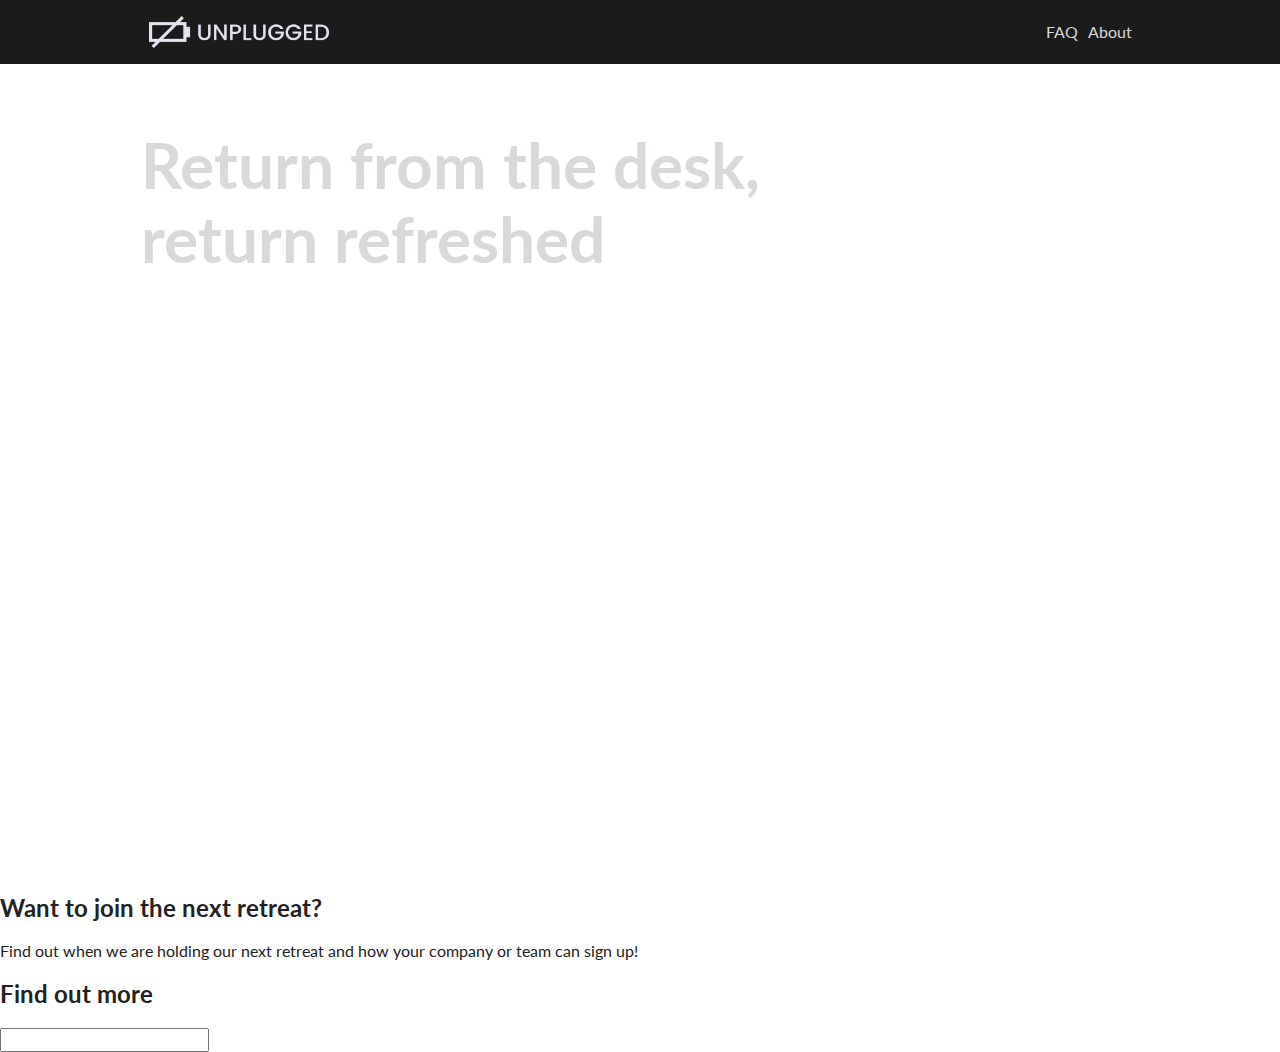
==== homepage/index.html @ 7e69e434 "updates" ====
<!DOCTYPE html>
<html class="no-js" lang="">
  <head>
    <meta charset="utf-8" />
    <title></title>
    <meta name="description" content="" />
    <meta name="viewport" content="width=device-width, initial-scale=1" />

    <meta property="og:title" content="" />
    <meta property="og:type" content="" />
    <meta property="og:url" content="" />
    <meta property="og:image" content="" />
    <link rel="preconnect" href="https://fonts.googleapis.com" />
    <link rel="preconnect" href="https://fonts.gstatic.com" crossorigin />
    <link
      href="https://fonts.googleapis.com/css2?family=Lato:wght@400;700&display=swap"
      rel="stylesheet"
    />
    <link rel="manifest" href="site.webmanifest" />
    <link rel="apple-touch-icon" href="icon.png" />
    <!-- Place favicon.ico in the root directory -->

    <link rel="stylesheet" href="/css/main.css" />
    <link rel="stylesheet" href="/css/normalize.css" />

    <meta name="theme-color" content="#fafafa" />
  </head>

  <body>
    <header>
      <nav>
        <p><img src="/Assets/unpluggedlogo.png" alt="unpluggedlogo" /></p>
        <ul>
          <li><a href="">FAQ</a></li>
          <li><a href="">About</a></li>
        </ul>
      </nav>
    </header>
    <section class="hero-image">
      <h1>Return from the desk, return refreshed</h1>
    </section>
    <main>
      <section>
        <div>
          <h2>Want to join the next retreat?</h2>
          <p>
            Find out when we are holding our next retreat and how your company
            or team can sign up!
          </p>
        </div>
        <div>
          <h2>Find out more</h2>
          <input type="text" />
          <a href=""></a>
        </div>
      </section>
    </main>
    <!-- Add your site or application content here -->
    <script src="js/vendor/modernizr-3.11.2.min.js"></script>
    <script src="js/plugins.js"></script>
    <script src="js/main.js"></script>

    <!-- Google Analytics: change UA-XXXXX-Y to be your site's ID. -->
    <script>
      window.ga = function () {
        ga.q.push(arguments);
      };
      ga.q = [];
      ga.l = +new Date();
      ga("create", "UA-XXXXX-Y", "auto");
      ga("set", "anonymizeIp", true);
      ga("set", "transport", "beacon");
      ga("send", "pageview");
    </script>
    <script src="https://www.google-analytics.com/analytics.js" async></script>
  </body>
</html>
---- css/main.css ----
/*! HTML5 Boilerplate v8.0.0 | MIT License | https://html5boilerplate.com/ */

/* main.css 2.1.0 | MIT License | https://github.com/h5bp/main.css#readme */
/*
 * What follows is the result of much research on cross-browser styling.
 * Credit left inline and big thanks to Nicolas Gallagher, Jonathan Neal,
 * Kroc Camen, and the H5BP dev community and team.
 */

/* ==========================================================================
   Base styles: opinionated defaults
   ========================================================================== */

html {
  color: #222;
  font-size: 1em;
  line-height: 1.4;
}

/*
 * Remove text-shadow in selection highlight:
 * https://twitter.com/miketaylr/status/12228805301
 *
 * Vendor-prefixed and regular ::selection selectors cannot be combined:
 * https://stackoverflow.com/a/16982510/7133471
 *
 * Customize the background color to match your design.
 */

::-moz-selection {
  background: #b3d4fc;
  text-shadow: none;
}

::selection {
  background: #b3d4fc;
  text-shadow: none;
}

/*
 * A better looking default horizontal rule
 */

hr {
  display: block;
  height: 1px;
  border: 0;
  border-top: 1px solid #ccc;
  margin: 1em 0;
  padding: 0;
}

/*
 * Remove the gap between audio, canvas, iframes,
 * images, videos and the bottom of their containers:
 * https://github.com/h5bp/html5-boilerplate/issues/440
 */

audio,
canvas,
iframe,
img,
svg,
video {
  vertical-align: middle;
}

/*
 * Remove default fieldset styles.
 */

fieldset {
  border: 0;
  margin: 0;
  padding: 0;
}

/*
 * Allow only vertical resizing of textareas.
 */

textarea {
  resize: vertical;
}

/* ==========================================================================
   Author's custom styles
   ========================================================================== */

/* ==========================================================================
   Helper classes
   ========================================================================== */

/*
 * Hide visually and from screen readers
 */

.hidden,
[hidden] {
  display: none !important;
}

/*
 * Hide only visually, but have it available for screen readers:
 * https://snook.ca/archives/html_and_css/hiding-content-for-accessibility
 *
 * 1. For long content, line feeds are not interpreted as spaces and small width
 *    causes content to wrap 1 word per line:
 *    https://medium.com/@jessebeach/beware-smushed-off-screen-accessible-text-5952a4c2cbfe
 */

.sr-only {
  border: 0;
  clip: rect(0, 0, 0, 0);
  height: 1px;
  margin: -1px;
  overflow: hidden;
  padding: 0;
  position: absolute;
  white-space: nowrap;
  width: 1px;
  /* 1 */
}

/*
 * Extends the .sr-only class to allow the element
 * to be focusable when navigated to via the keyboard:
 * https://www.drupal.org/node/897638
 */

.sr-only.focusable:active,
.sr-only.focusable:focus {
  clip: auto;
  height: auto;
  margin: 0;
  overflow: visible;
  position: static;
  white-space: inherit;
  width: auto;
}

/*
 * Hide visually and from screen readers, but maintain layout
 */

.invisible {
  visibility: hidden;
}

/*
 * Clearfix: contain floats
 *
 * For modern browsers
 * 1. The space content is one way to avoid an Opera bug when the
 *    `contenteditable` attribute is included anywhere else in the document.
 *    Otherwise it causes space to appear at the top and bottom of elements
 *    that receive the `clearfix` class.
 * 2. The use of `table` rather than `block` is only necessary if using
 *    `:before` to contain the top-margins of child elements.
 */

.clearfix::before,
.clearfix::after {
  content: " ";
  display: table;
}

.clearfix::after {
  clear: both;
}

/* ==========================================================================
   EXAMPLE Media Queries for Responsive Design.
   These examples override the primary ('mobile first') styles.
   Modify as content requires.
   ========================================================================== */

@media only screen and (min-width: 35em) {
  /* Style adjustments for viewports that meet the condition */
}

@media print,
  (-webkit-min-device-pixel-ratio: 1.25),
  (min-resolution: 1.25dppx),
  (min-resolution: 120dpi) {
  /* Style adjustments for high resolution devices */
}

/* ==========================================================================
   Print styles.
   Inlined to avoid the additional HTTP request:
   https://www.phpied.com/delay-loading-your-print-css/
   ========================================================================== */

@media print {
  *,
  *::before,
  *::after {
    background: #fff !important;
    color: #000 !important;
    /* Black prints faster */
    box-shadow: none !important;
    text-shadow: none !important;
  }

  a,
  a:visited {
    text-decoration: underline;
  }

  a[href]::after {
    content: " (" attr(href) ")";
  }

  abbr[title]::after {
    content: " (" attr(title) ")";
  }

  /*
   * Don't show links that are fragment identifiers,
   * or use the `javascript:` pseudo protocol
   */
  a[href^="#"]::after,
  a[href^="javascript:"]::after {
    content: "";
  }

  pre {
    white-space: pre-wrap !important;
  }

  pre,
  blockquote {
    border: 1px solid #999;
    page-break-inside: avoid;
  }

  /*
   * Printing Tables:
   * https://web.archive.org/web/20180815150934/http://css-discuss.incutio.com/wiki/Printing_Tables
   */
  thead {
    display: table-header-group;
  }

  tr,
  img {
    page-break-inside: avoid;
  }

  p,
  h2,
  h3 {
    orphans: 3;
    widows: 3;
  }

  h2,
  h3 {
    page-break-after: avoid;
  }
}

* {
  box-sizing: border-box;
  font-family: "Lato", sans-serif;
}

/**header**/
header {
  background-color: rgb(27, 27, 27);
}

nav {
  display: flex;
  justify-content: space-around;
}

nav p img {
  width: 30%;
}

ul {
  display: flex;
  padding: 0;
  align-items: center;
  gap: 10px;
}

ul li {
  list-style: none;
}

ul li a {
  text-decoration: none;
  color: rgb(218, 216, 216);
}

/**hero image**/
.hero-image {
  min-height: 90vh;
  background-image: url("/Assets/jake-melara-30679-unsplash.jpg");
  color: #fff;
  background-repeat: no-repeat;
  background-size: cover;
  background-position: center;
  display: flex;
  /* align-items: center; */
  color: rgb(218, 216, 216);
  flex-direction: column;
  text-align: left;
}

h1 {
  width: 60%;
  margin: 0;
  padding-left: 11%;
  padding-top: 5%;
}
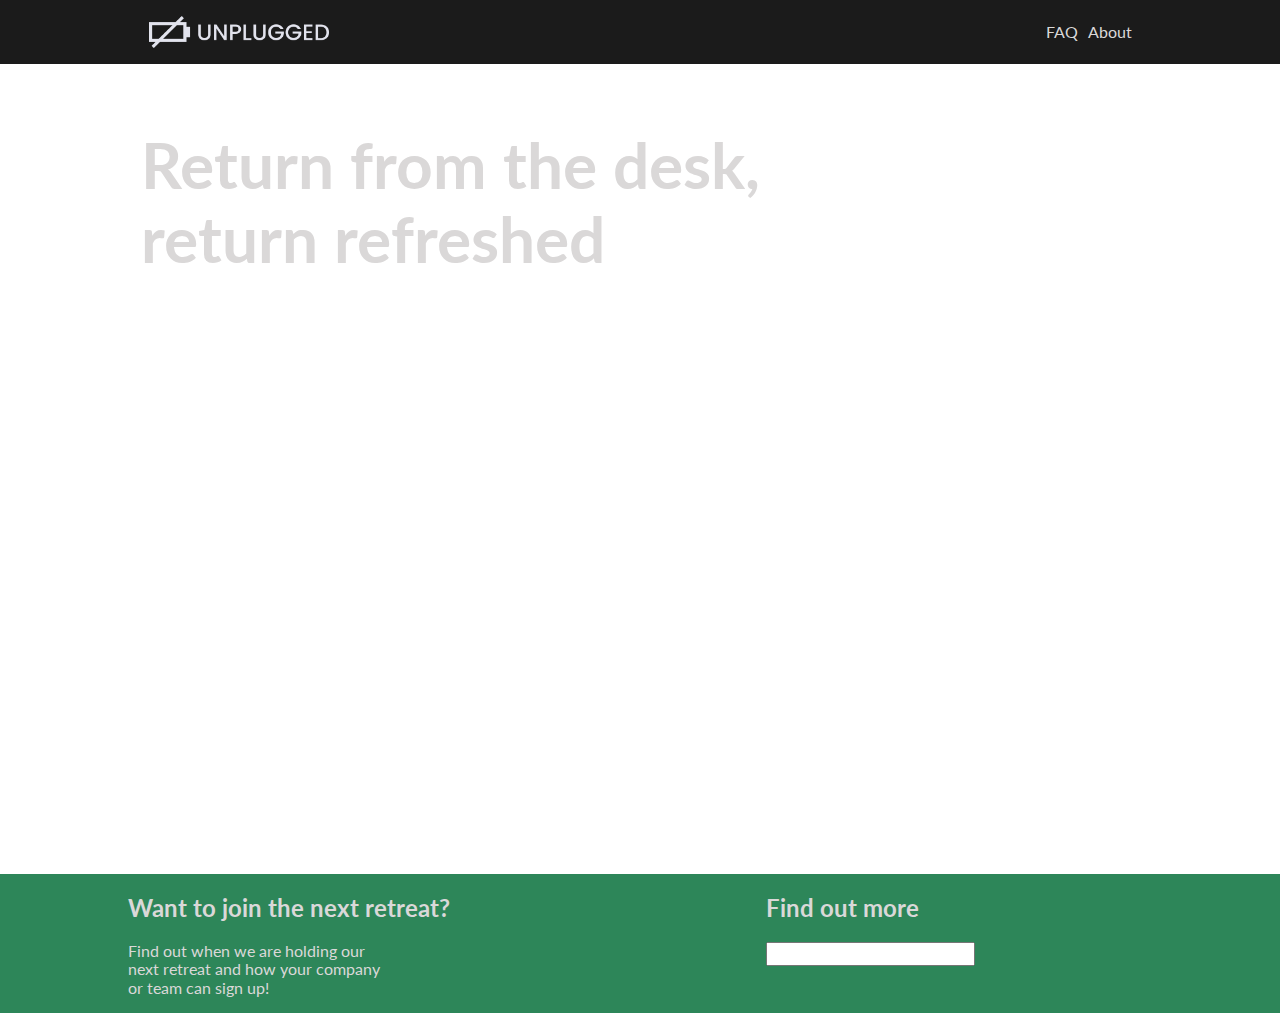
==== commit 14c05055: "changes" ====
--- a/homepage/index.html
+++ b/homepage/index.html
@@ -40,18 +40,20 @@
       <h1>Return from the desk, return refreshed</h1>
     </section>
     <main>
-      <section>
-        <div>
-          <h2>Want to join the next retreat?</h2>
-          <p>
-            Find out when we are holding our next retreat and how your company
-            or team can sign up!
-          </p>
-        </div>
-        <div>
-          <h2>Find out more</h2>
-          <input type="text" />
-          <a href=""></a>
+      <section class="join-retreat">
+        <div class="join-wrapper">
+          <div class="join">
+            <h2>Want to join the next retreat?</h2>
+            <p>
+              Find out when we are holding our next retreat and how your company
+              or team can sign up!
+            </p>
+          </div>
+          <div class="find-out">
+            <h2>Find out more</h2>
+            <input type="text" />
+            <a href=""></a>
+          </div>
         </div>
       </section>
     </main>
--- a/css/main.css
+++ b/css/main.css
@@ -317,3 +317,20 @@
   padding-left: 11%;
   padding-top: 5%;
 }
+
+/**join section**/
+
+.join-retreat {
+  background-color: #2d8659;
+  color: rgb(218, 216, 216);
+}
+
+.join-wrapper {
+  width: 80%;
+  margin: 0 auto;
+  display: flex;
+}
+
+.join p {
+  width: 40%;
+}
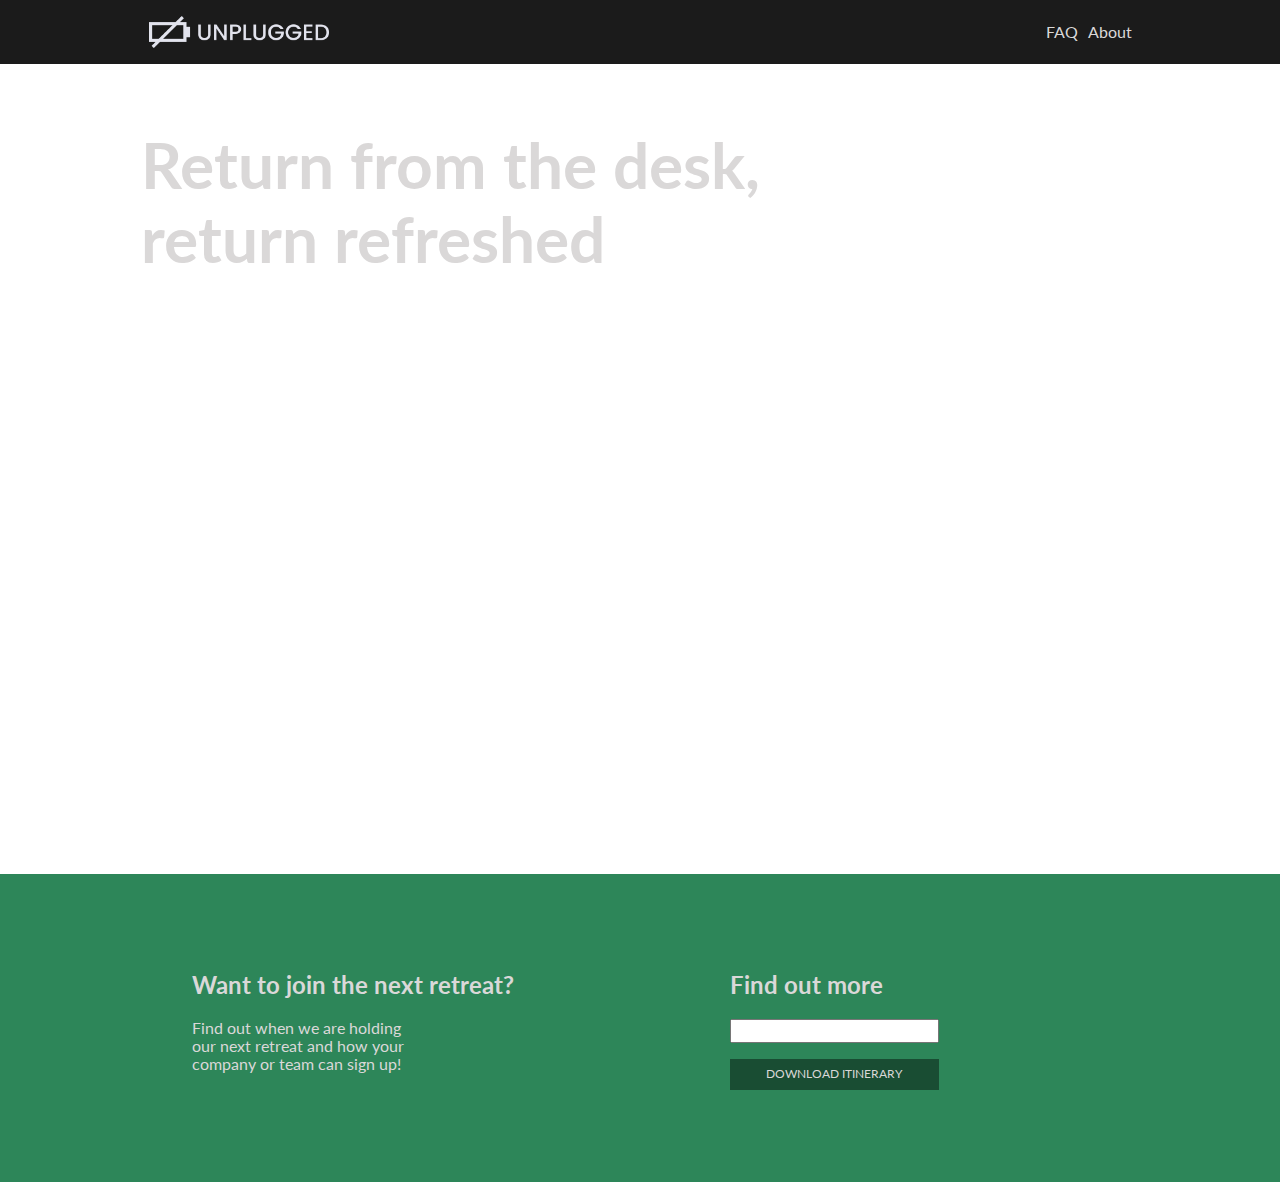
==== commit 4dbd9bc0: "changes" ====
--- a/homepage/index.html
+++ b/homepage/index.html
@@ -52,7 +52,7 @@
           <div class="find-out">
             <h2>Find out more</h2>
             <input type="text" />
-            <a href=""></a>
+            <p><a class="button" href="">Download Itinerary</a></p>
           </div>
         </div>
       </section>
--- a/css/main.css
+++ b/css/main.css
@@ -323,14 +323,33 @@
 .join-retreat {
   background-color: #2d8659;
   color: rgb(218, 216, 216);
+  padding: 6% 0 6% 0;
 }
 
 .join-wrapper {
-  width: 80%;
+  width: 70%;
   margin: 0 auto;
   display: flex;
 }
-
+.join {
+  width: 60%;
+}
 .join p {
   width: 40%;
 }
+
+.button {
+  text-align: center;
+  display: block;
+  width: 100%;
+  text-decoration: none;
+  background-color: #194d33;
+  color: rgb(218, 216, 216);
+  padding: 4%;
+  text-transform: uppercase;
+  font-size: 12px;
+}
+
+.fint-out {
+  width: 50%;
+}
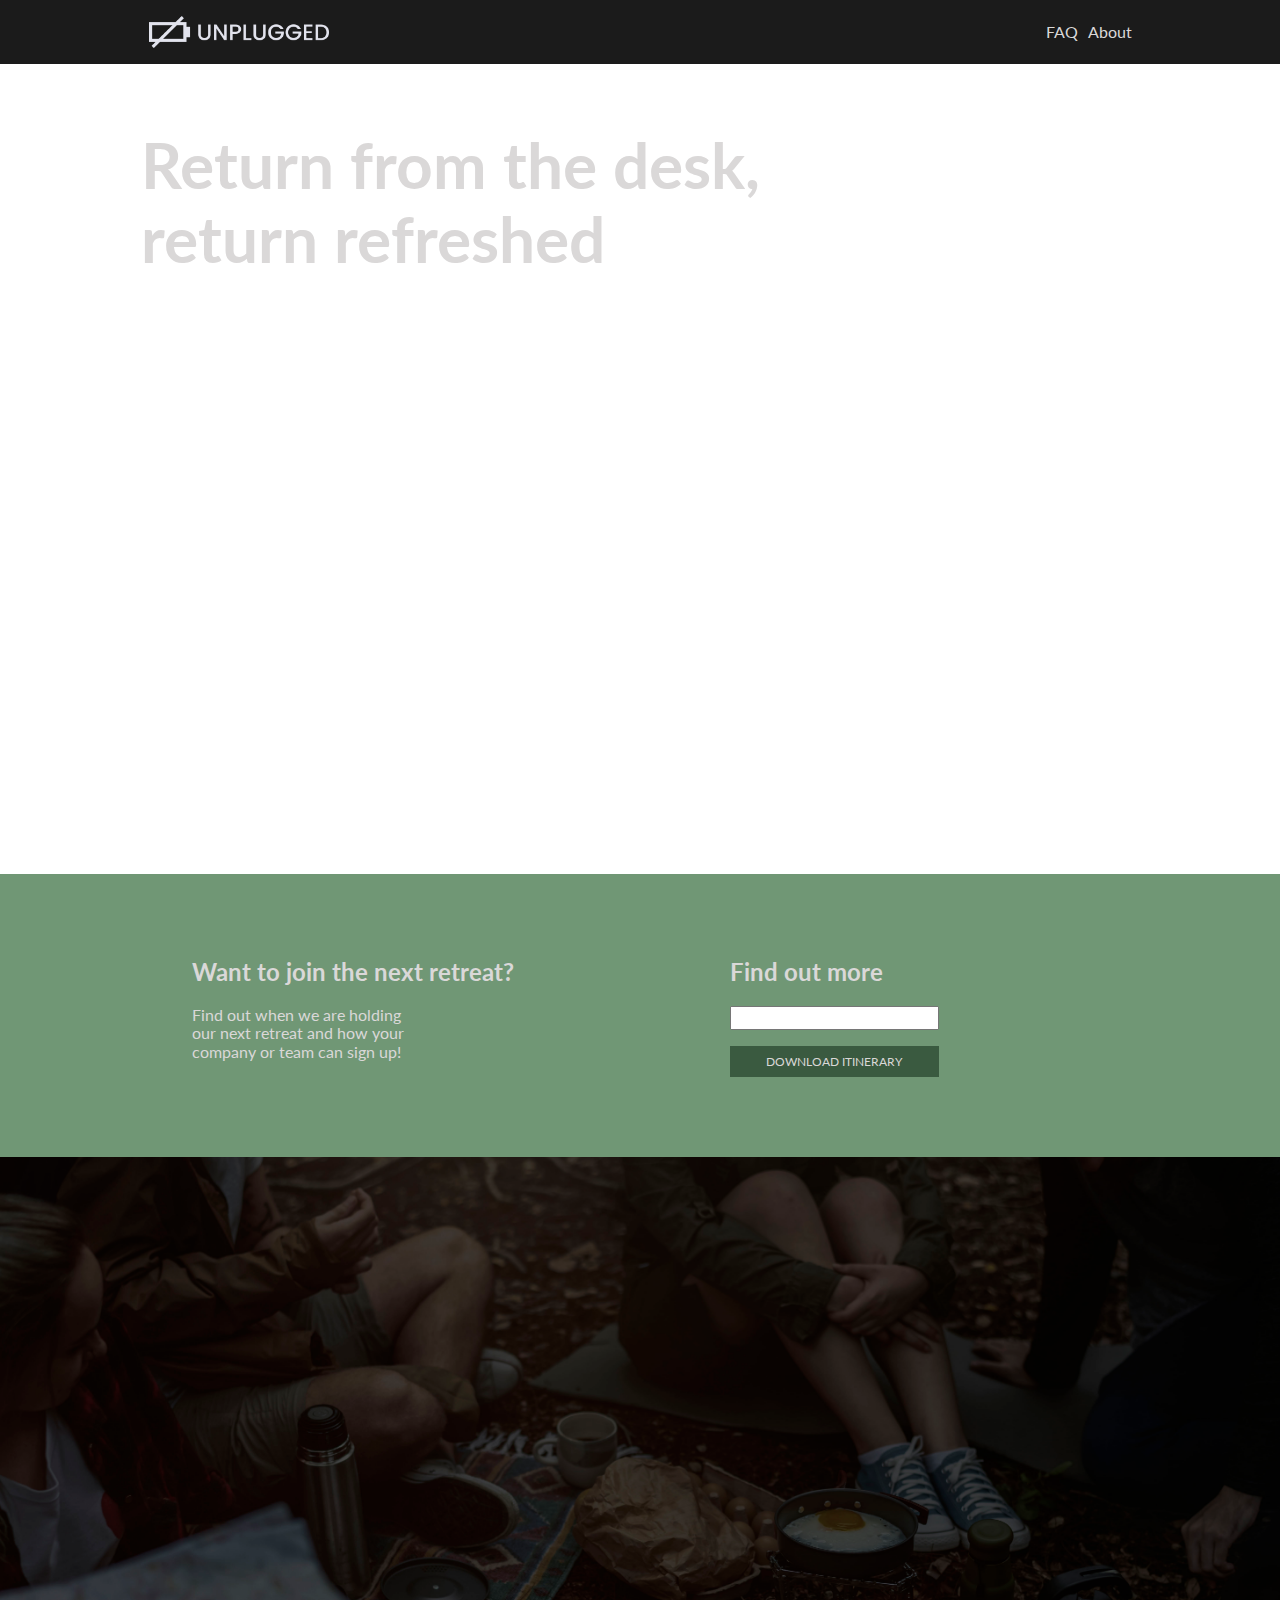
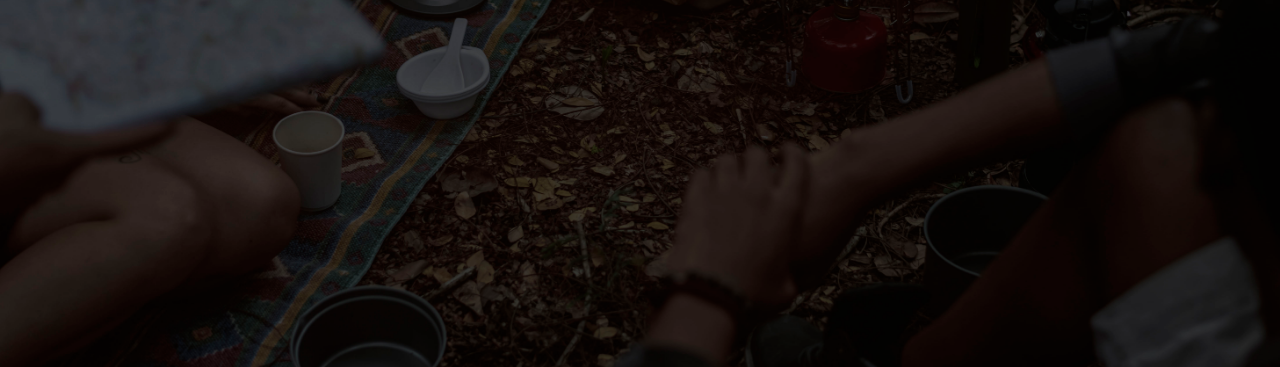
==== commit ee23f55b: "changes" ====
--- a/homepage/index.html
+++ b/homepage/index.html
@@ -56,6 +56,9 @@
           </div>
         </div>
       </section>
+      <section class="amenities">
+        <h1></h1>
+      </section>
     </main>
     <!-- Add your site or application content here -->
     <script src="js/vendor/modernizr-3.11.2.min.js"></script>
--- a/css/main.css
+++ b/css/main.css
@@ -298,8 +298,8 @@
 
 /**hero image**/
 .hero-image {
+  background-image: url("/Assets/jake-melara-30679-unsplash.jpg");
   min-height: 90vh;
-  background-image: url("/Assets/jake-melara-30679-unsplash.jpg");
   color: #fff;
   background-repeat: no-repeat;
   background-size: cover;
@@ -321,9 +321,9 @@
 /**join section**/
 
 .join-retreat {
-  background-color: #2d8659;
+  background-color: #709775;
   color: rgb(218, 216, 216);
-  padding: 6% 0 6% 0;
+  padding: 5% 0 5% 0;
 }
 
 .join-wrapper {
@@ -343,7 +343,7 @@
   display: block;
   width: 100%;
   text-decoration: none;
-  background-color: #194d33;
+  background-color: #3a5a40;
   color: rgb(218, 216, 216);
   padding: 4%;
   text-transform: uppercase;
@@ -353,3 +353,14 @@
 .fint-out {
   width: 50%;
 }
+
+/**amenities**/
+
+.amenities {
+  background-image: url("/Assets/rawpixel-800820-unsplash1.jpg");
+  min-height: 90vh;
+  color: #fff;
+  background-repeat: no-repeat;
+  background-size: cover;
+  background-position: center;
+}
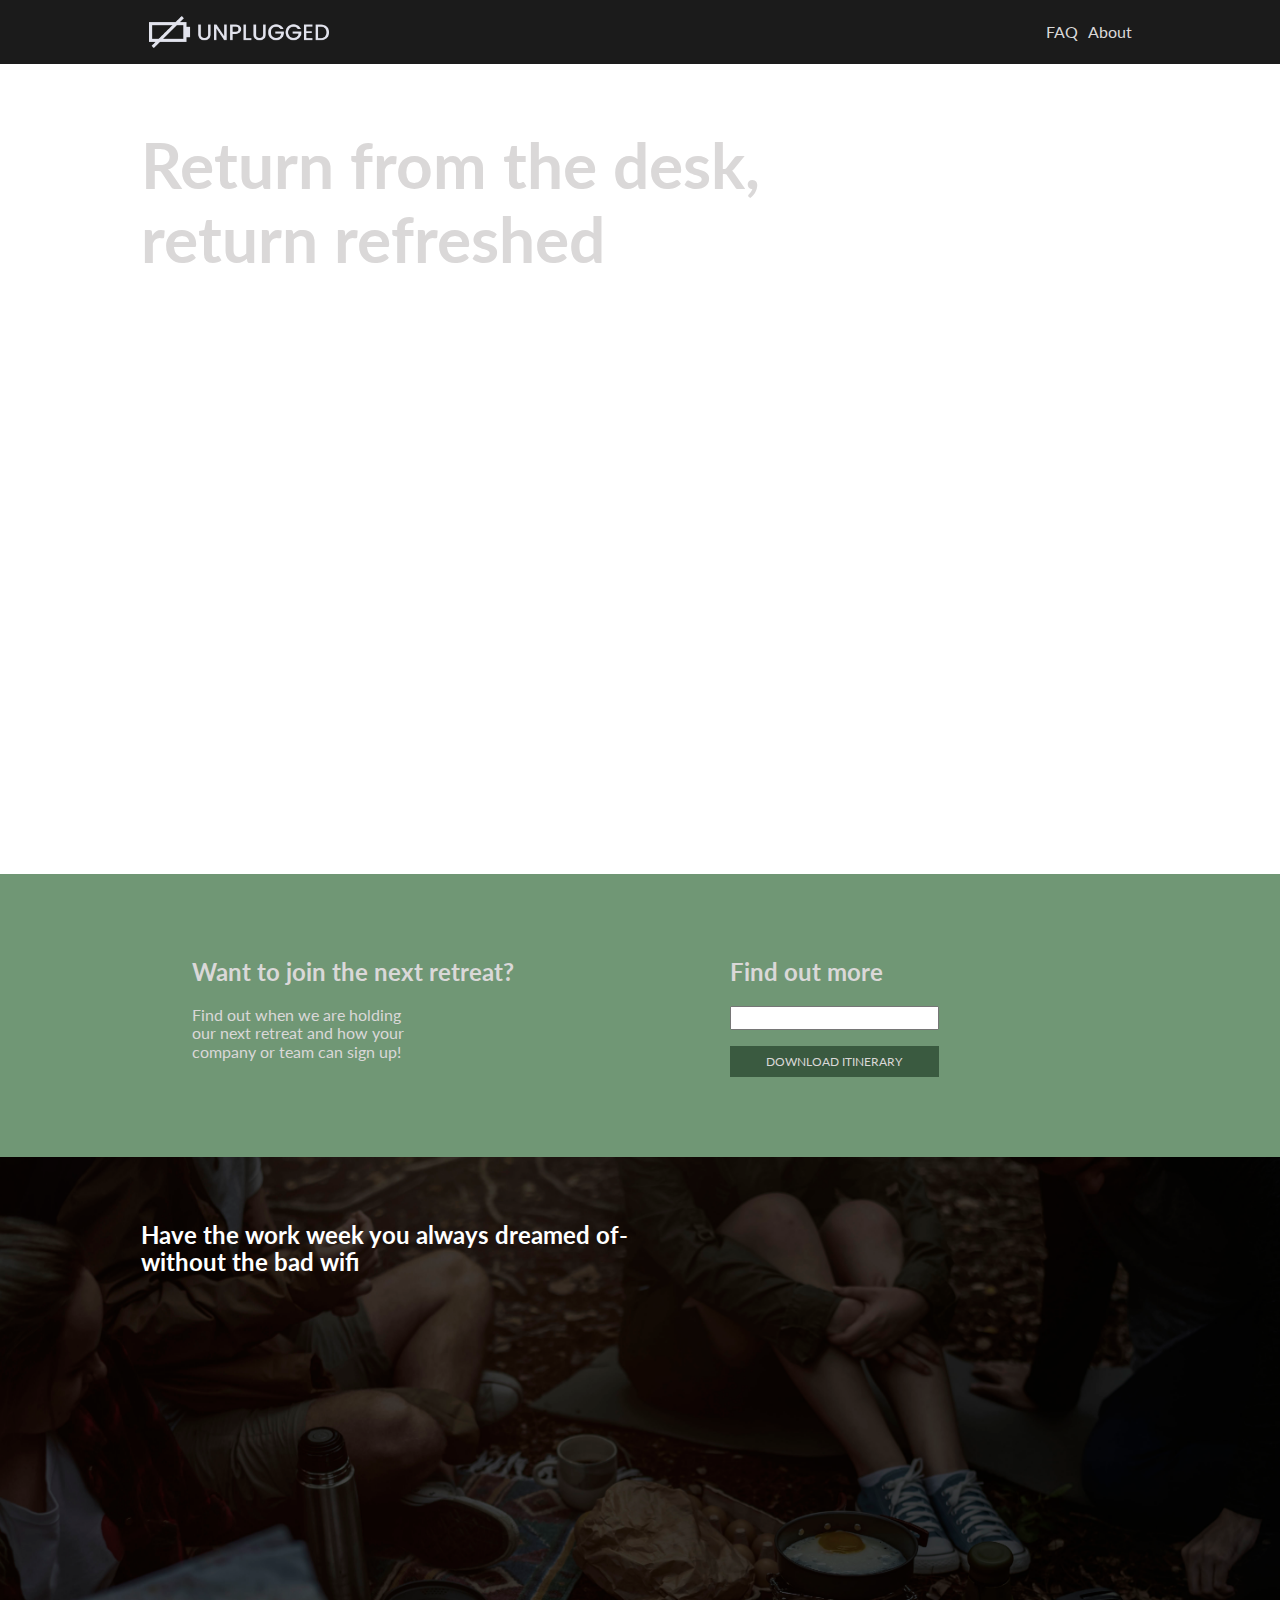
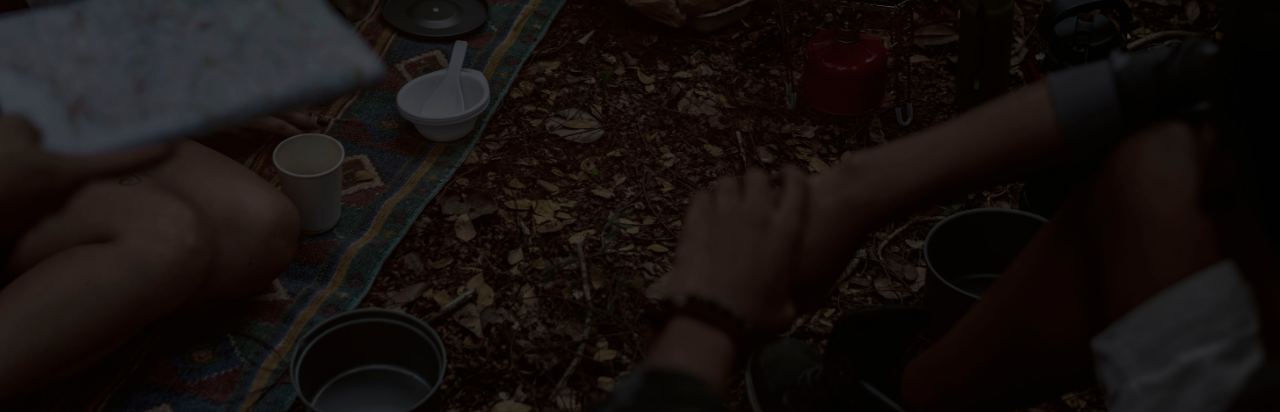
==== commit 093ab04a: "changes" ====
--- a/homepage/index.html
+++ b/homepage/index.html
@@ -57,7 +57,7 @@
         </div>
       </section>
       <section class="amenities">
-        <h1></h1>
+        <h2>Have the work week you always dreamed of- without the bad wifi</h2>
       </section>
     </main>
     <!-- Add your site or application content here -->
--- a/css/main.css
+++ b/css/main.css
@@ -358,9 +358,16 @@
 
 .amenities {
   background-image: url("/Assets/rawpixel-800820-unsplash1.jpg");
-  min-height: 90vh;
+  min-height: 95vh;
   color: #fff;
   background-repeat: no-repeat;
   background-size: cover;
   background-position: center;
 }
+
+.amenities h2 {
+  margin: 0;
+  width: 50%;
+  padding-left: 11%;
+  padding-top: 5%;
+}
